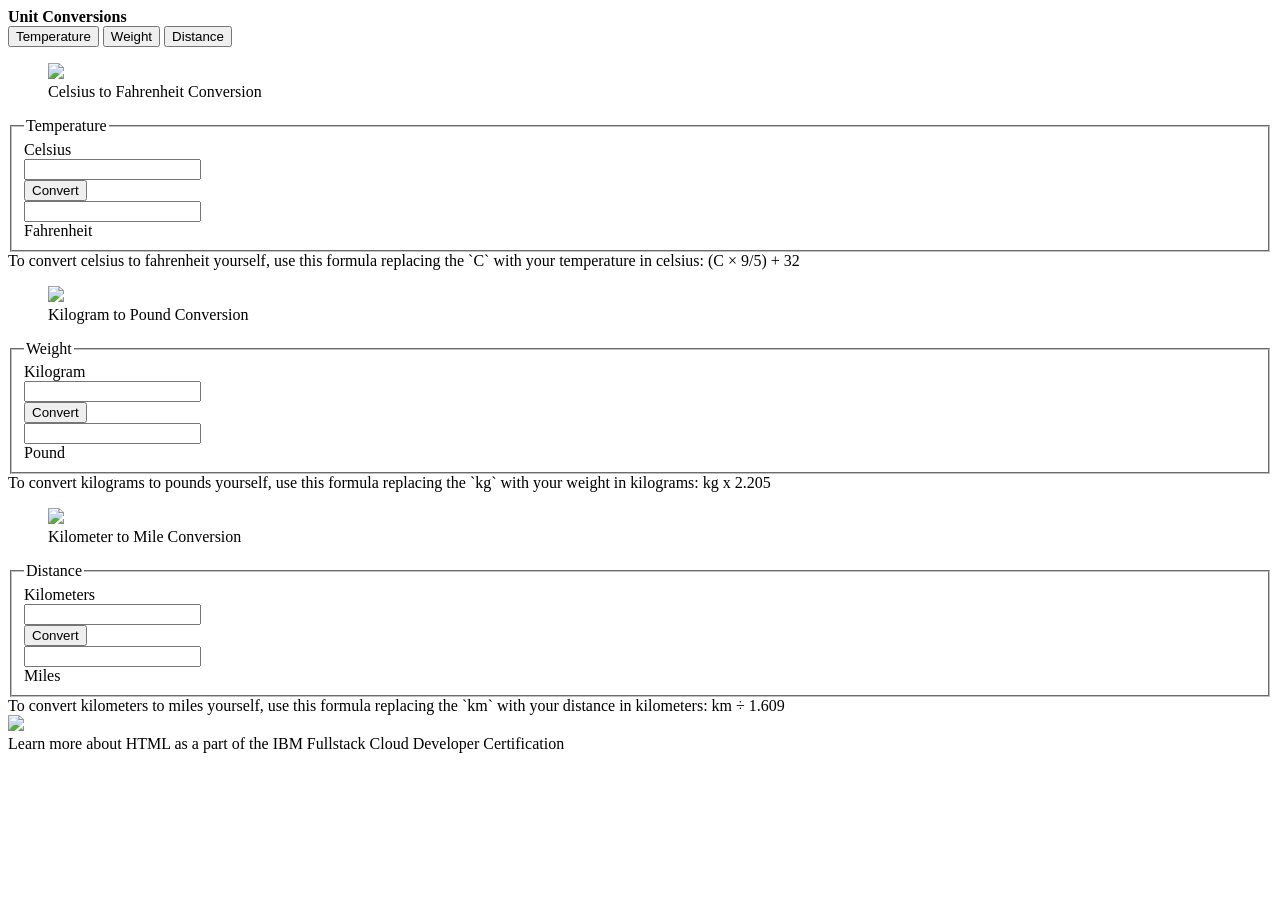
==== 02-introduction-html-css-js/index.html @ bcd6dafa "fieldset" ====
<!doctype html>
<html>
    <head>
        <!-- This is your page title that appears on the browser window or tab -->
        <title>Unit Conversions</title>
    </head>
    <body>
        <section id="home">
            <!-- This is the main heading -->
            <header><b>Unit Conversions</b></header>
            <nav>
                <!-- Button for redirecting users to the temperature section -->
                <a href="#temperature"
                    ><button>Temperature</button></a
                >
                <!-- Button for redirecting users to the weight section -->
                <a href="#weight"><button>Weight</button></a>
                <!-- Button for redirecting users to the distance section -->
                <a href="#distance"><button>Distance</button></a>
            </nav>
        </section>

        <div id="all-conversion-sections">
            <!-- This will have the conversion sections for Temperature, Weight, and Distance -->

            <section id="temperature">
                <!-- Temperature conversion section -->
                <div id="tmp">
                    <figure>
                        <img
                            src="https://cf-courses-data.s3.us.cloud-object-storage.appdomain.cloud/IBMDeveloperSkillsNetwork-CD0101EN-SkillsNetwork/labs/Theia%20Labs/02%20-%20HTML5%20Elements/images/thermo.png"
                            width="200px"
                        />
                        <figcaption>
                            Celsius to Fahrenheit Conversion
                        </figcaption>
                    </figure>

                    <article>
                        <!-- This contains the specific elements for temperature conversion -->
                        <fieldset>
                            <legend>Temperature</legend>
                            <!-- Label for Temperature input -->
                            <label for="celsius">Celsius</label>
                            <br />

                            <input type="number" id="celsius" />
                            <br />

                            <!-- The conversion button -->
                            <button id="temperature">Convert</button>
                            <br />

                            <!-- Label for Temperature output -->
                            <input type="number" id="fahrenheit" />
                            <br />

                            <label for="fahrenheit">Fahrenheit</label>
                        </fieldset>
                    </article>

                    <aside>
                        To convert celsius to fahrenheit yourself, use
                        this formula replacing the `C` with your
                        temperature in celsius: (C × 9/5) + 32
                    </aside>
                </div>
            </section>

            <section id="weight">
                <!-- Temperature conversion section -->
                <div id="wgt">
                    <figure>
                        <img
                            src="https://cf-courses-data.s3.us.cloud-object-storage.appdomain.cloud/IBMDeveloperSkillsNetwork-CD0101EN-SkillsNetwork/labs/Theia%20Labs/02%20-%20HTML5%20Elements/images/weight.png"
                            width="200px"
                        />
                        <figcaption>
                            Kilogram to Pound Conversion
                        </figcaption>
                    </figure>

                    <article>
                        <!-- This contains the specific elements for temperature conversion -->
                        <fieldset>
                            <legend>Weight</legend>
                            <!-- Label for Temperature input -->
                            <label for="kilogram">Kilogram</label>
                            <br />

                            <input type="number" id="kilogram" />
                            <br />

                            <!-- The conversion button -->
                            <button id="weight">Convert</button>
                            <br />

                            <!-- Label for Temperature output -->
                            <input type="number" id="pound" />
                            <br />

                            <label for="pound">Pound</label>
                        </fieldset>
                    </article>

                    <aside>
                        To convert kilograms to pounds yourself, use
                        this formula replacing the `kg` with your
                        weight in kilograms: kg x 2.205
                    </aside>
                </div>
            </section>

            <section id="distance">
                <!-- Distance conversion section -->
                <div id="dst">
                    <figure>
                        <img
                            src="https://cf-courses-data.s3.us.cloud-object-storage.appdomain.cloud/IBMDeveloperSkillsNetwork-CD0101EN-SkillsNetwork/labs/Theia%20Labs/02%20-%20HTML5%20Elements/images/speedo.png"
                            width="200px"
                        />
                        <figcaption>
                            Kilometer to Mile Conversion
                        </figcaption>
                    </figure>

                    <article>
                        <!-- This contains the specific elements for distance conversion -->
                        <fieldset>
                            <legend>Distance</legend>
                            <!-- Label for Distance input -->
                            <label for="km">Kilometers</label> <br />

                            <input type="number" id="km" /> <br />

                            <!-- The conversion button -->
                            <button id="distance">Convert</button>
                            <br />

                            <!-- Label for Distance output -->
                            <input type="number" id="miles" /> <br />

                            <label for="miles">Miles</label>
                        </fieldset>
                    </article>

                    <aside>
                        To convert kilometers to miles yourself, use
                        this formula replacing the `km` with your
                        distance in kilometers: km &divide; 1.609
                    </aside>
                </div>
            </section>
        </div>

        <div id="go-home">
            <a href="#home">
                <img
                    src="https://cf-courses-data.s3.us.cloud-object-storage.appdomain.cloud/IBMDeveloperSkillsNetwork-CD0101EN-SkillsNetwork/labs/Theia%20Labs/02%20-%20HTML5%20Elements/images/home.svg"
                />
            </a>
        </div>

        <footer>
            Learn more about HTML as a part of the IBM Fullstack Cloud
            Developer Certification
        </footer>
    </body>
</html>
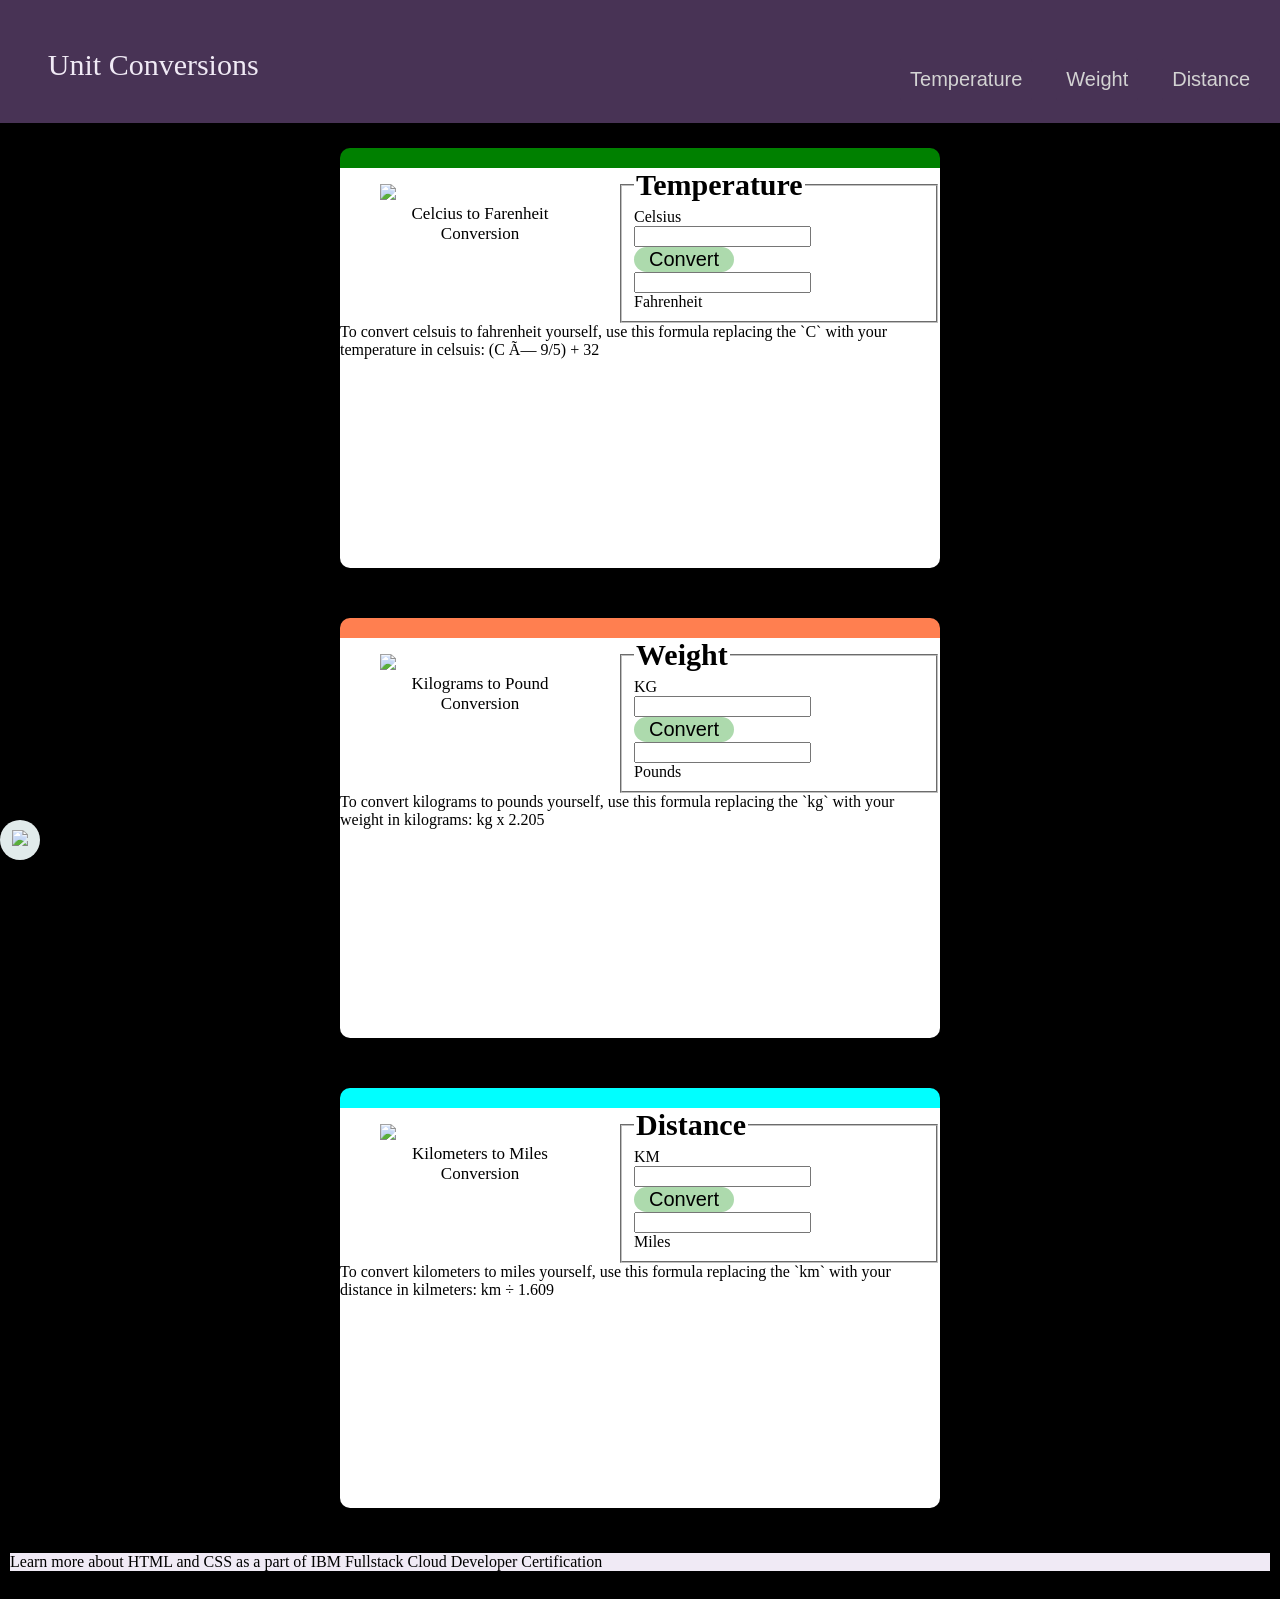
==== commit 715a9112: "styling vanila css" ====
--- a/02-introduction-html-css-js/index.html
+++ b/02-introduction-html-css-js/index.html
@@ -1,159 +1,145 @@
 <!doctype html>
-<html>
+<html lang="en">
     <head>
-        <!-- This is your page title that appears on the browser window or tab -->
-        <title>Unit Conversions</title>
+        <title>Document</title>
+        <link rel="stylesheet" href="style.css" />
     </head>
     <body>
         <section id="home">
-            <!-- This is the main heading -->
-            <header><b>Unit Conversions</b></header>
+            <header>Unit Conversions</header>
             <nav>
-                <!-- Button for redirecting users to the temperature section -->
-                <a href="#temperature"
-                    ><button>Temperature</button></a
-                >
-                <!-- Button for redirecting users to the weight section -->
-                <a href="#weight"><button>Weight</button></a>
-                <!-- Button for redirecting users to the distance section -->
-                <a href="#distance"><button>Distance</button></a>
+                <div class="topdiv">
+                    <a href="#temperature"
+                        ><button class="topmenu">
+                            Temperature
+                        </button></a
+                    >
+                    <a href="#weight"
+                        ><button class="topmenu">Weight</button></a
+                    >
+                    <a href="#distance"
+                        ><button class="topmenu">Distance</button></a
+                    >
+                </div>
             </nav>
         </section>
+        <div style="clear: both"></div>
 
         <div id="all-conversion-sections">
-            <!-- This will have the conversion sections for Temperature, Weight, and Distance -->
-
-            <section id="temperature">
-                <!-- Temperature conversion section -->
+            <section id="temperature" class="b temperature">
                 <div id="tmp">
                     <figure>
                         <img
                             src="https://cf-courses-data.s3.us.cloud-object-storage.appdomain.cloud/IBMDeveloperSkillsNetwork-CD0101EN-SkillsNetwork/labs/Theia%20Labs/02%20-%20HTML5%20Elements/images/thermo.png"
-                            width="200px"
+                            width="150px"
                         />
                         <figcaption>
-                            Celsius to Fahrenheit Conversion
+                            Celcius to Farenheit Conversion
                         </figcaption>
                     </figure>
-
                     <article>
-                        <!-- This contains the specific elements for temperature conversion -->
                         <fieldset>
                             <legend>Temperature</legend>
-                            <!-- Label for Temperature input -->
                             <label for="celsius">Celsius</label>
                             <br />
 
                             <input type="number" id="celsius" />
                             <br />
 
-                            <!-- The conversion button -->
                             <button id="temperature">Convert</button>
                             <br />
 
-                            <!-- Label for Temperature output -->
                             <input type="number" id="fahrenheit" />
                             <br />
 
                             <label for="fahrenheit">Fahrenheit</label>
                         </fieldset>
+                        <aside>
+                            To convert celsuis to fahrenheit yourself,
+                            use this formula replacing the `C` with
+                            your temperature in celsuis: (C Ã— 9/5) +
+                            32
+                        </aside>
                     </article>
-
-                    <aside>
-                        To convert celsius to fahrenheit yourself, use
-                        this formula replacing the `C` with your
-                        temperature in celsius: (C × 9/5) + 32
-                    </aside>
                 </div>
             </section>
 
-            <section id="weight">
-                <!-- Temperature conversion section -->
+            <div style="clear: both"></div>
+
+            <section id="weight" class="b weight">
                 <div id="wgt">
                     <figure>
                         <img
                             src="https://cf-courses-data.s3.us.cloud-object-storage.appdomain.cloud/IBMDeveloperSkillsNetwork-CD0101EN-SkillsNetwork/labs/Theia%20Labs/02%20-%20HTML5%20Elements/images/weight.png"
-                            width="200px"
+                            width="150px"
                         />
                         <figcaption>
-                            Kilogram to Pound Conversion
+                            Kilograms to Pound Conversion
                         </figcaption>
                     </figure>
-
                     <article>
-                        <!-- This contains the specific elements for temperature conversion -->
                         <fieldset>
                             <legend>Weight</legend>
-                            <!-- Label for Temperature input -->
-                            <label for="kilogram">Kilogram</label>
-                            <br />
+                            <label for="kilo">KG</label> <br />
 
-                            <input type="number" id="kilogram" />
-                            <br />
+                            <input type="number" id="kilo" /> <br />
 
-                            <!-- The conversion button -->
                             <button id="weight">Convert</button>
                             <br />
 
-                            <!-- Label for Temperature output -->
-                            <input type="number" id="pound" />
-                            <br />
+                            <input type="number" id="pounds" /> <br />
 
-                            <label for="pound">Pound</label>
+                            <label for="pounds">Pounds</label>
                         </fieldset>
+                        <aside>
+                            To convert kilograms to pounds yourself,
+                            use this formula replacing the `kg` with
+                            your weight in kilograms: kg x 2.205
+                        </aside>
                     </article>
-
-                    <aside>
-                        To convert kilograms to pounds yourself, use
-                        this formula replacing the `kg` with your
-                        weight in kilograms: kg x 2.205
-                    </aside>
                 </div>
             </section>
 
-            <section id="distance">
-                <!-- Distance conversion section -->
+            <div style="clear: both"></div>
+
+            <section id="distance" class="b distance">
                 <div id="dst">
                     <figure>
                         <img
                             src="https://cf-courses-data.s3.us.cloud-object-storage.appdomain.cloud/IBMDeveloperSkillsNetwork-CD0101EN-SkillsNetwork/labs/Theia%20Labs/02%20-%20HTML5%20Elements/images/speedo.png"
-                            width="200px"
+                            width="150px"
                         />
                         <figcaption>
-                            Kilometer to Mile Conversion
+                            Kilometers to Miles Conversion
                         </figcaption>
                     </figure>
-
                     <article>
-                        <!-- This contains the specific elements for distance conversion -->
                         <fieldset>
                             <legend>Distance</legend>
-                            <!-- Label for Distance input -->
-                            <label for="km">Kilometers</label> <br />
+                            <label for="km">KM</label> <br />
 
                             <input type="number" id="km" /> <br />
 
-                            <!-- The conversion button -->
                             <button id="distance">Convert</button>
                             <br />
 
-                            <!-- Label for Distance output -->
                             <input type="number" id="miles" /> <br />
 
                             <label for="miles">Miles</label>
                         </fieldset>
+                        <aside>
+                            To convert kilometers to miles yourself,
+                            use this formula replacing the `km` with
+                            your distance in kilmeters: km &divide;
+                            1.609
+                        </aside>
                     </article>
-
-                    <aside>
-                        To convert kilometers to miles yourself, use
-                        this formula replacing the `km` with your
-                        distance in kilometers: km &divide; 1.609
-                    </aside>
                 </div>
             </section>
+            <div style="clear: both"></div>
         </div>
 
-        <div id="go-home">
+        <div id="go-home" class="iconbutton">
             <a href="#home">
                 <img
                     src="https://cf-courses-data.s3.us.cloud-object-storage.appdomain.cloud/IBMDeveloperSkillsNetwork-CD0101EN-SkillsNetwork/labs/Theia%20Labs/02%20-%20HTML5%20Elements/images/home.svg"
@@ -162,8 +148,8 @@
         </div>
 
         <footer>
-            Learn more about HTML as a part of the IBM Fullstack Cloud
-            Developer Certification
+            Learn more about HTML and CSS as a part of IBM Fullstack
+            Cloud Developer Certification
         </footer>
     </body>
 </html>
--- a/02-introduction-html-css-js/style.css
+++ b/02-introduction-html-css-js/style.css
@@ -0,0 +1,130 @@
+/* sets the margin of all the element to 10px on all sides and the background-color to black */
+body {
+    margin: 10px;
+    background-color: black;
+}
+
+#home {
+    background-color: #483355;
+    padding-bottom: 1cm;
+    margin-left: -1cm;
+    margin-right: -1cm;
+    margin-top: -1cm;
+    padding-top: 2cm;
+    padding-bottom: 2cm;
+}
+
+header {
+    font-size: 30px;
+    color: rgb(240, 234, 245);
+    float: left;
+    padding-left: 2cm;
+}
+
+.topdiv {
+    float: right;
+    padding-right: 1cm;
+}
+
+.topmenu {
+    color: lightgray;
+    background-color: #483355;
+    margin: 10px;
+    padding: 10px;
+    font-size: 20px;
+    text-decoration: none;
+    border-radius: 1mm;
+}
+
+.topmenu:hover {
+    color: white;
+    font-weight: bolder;
+    background-color: #382742;
+    text-decoration: underline;
+}
+
+#all-conversion-sections {
+    display: grid;
+    justify-content: center;
+}
+
+figure {
+    float: left;
+    justify-self: auto;
+    width: 200px;
+}
+
+img {
+    width: 200px;
+}
+
+figcaption {
+    color: black;
+    font-size: 17px;
+    text-align: center;
+}
+
+button {
+    font-size: 20px;
+    border: transparent;
+    width: fit-content;
+    background-color: rgb(173, 218, 173);
+    border-radius: 40px;
+    padding-right: 15px;
+    padding-left: 15px;
+}
+
+button:hover {
+    cursor: pointer;
+}
+
+.b {
+    border-top-style: solid;
+    background-color: white;
+    border-top-width: 20px;
+    width: 600px;
+    height: 400px;
+    border-radius: 10px;
+    margin-bottom: 25px;
+    margin-top: 25px;
+    display: flex;
+}
+
+.temperature {
+    border-top-color: green;
+}
+
+.weight {
+    border-top-color: coral;
+}
+
+.distance {
+    border-top-color: cyan;
+}
+
+legend {
+    font-size: 30px;
+    font-weight: bolder;
+}
+
+.iconbutton {
+    width: 40px;
+    height: 40px;
+    border-radius: 100%;
+    background-color: rgb(225, 235, 235);
+    display: flex;
+    align-items: center;
+    justify-content: center;
+    position: fixed;
+    bottom: 40px;
+    left: 0;
+}
+
+.iconbutton img {
+    width: 30px;
+}
+
+footer {
+    background-color: rgb(240, 234, 245);
+    margin-top: 20px;
+}
